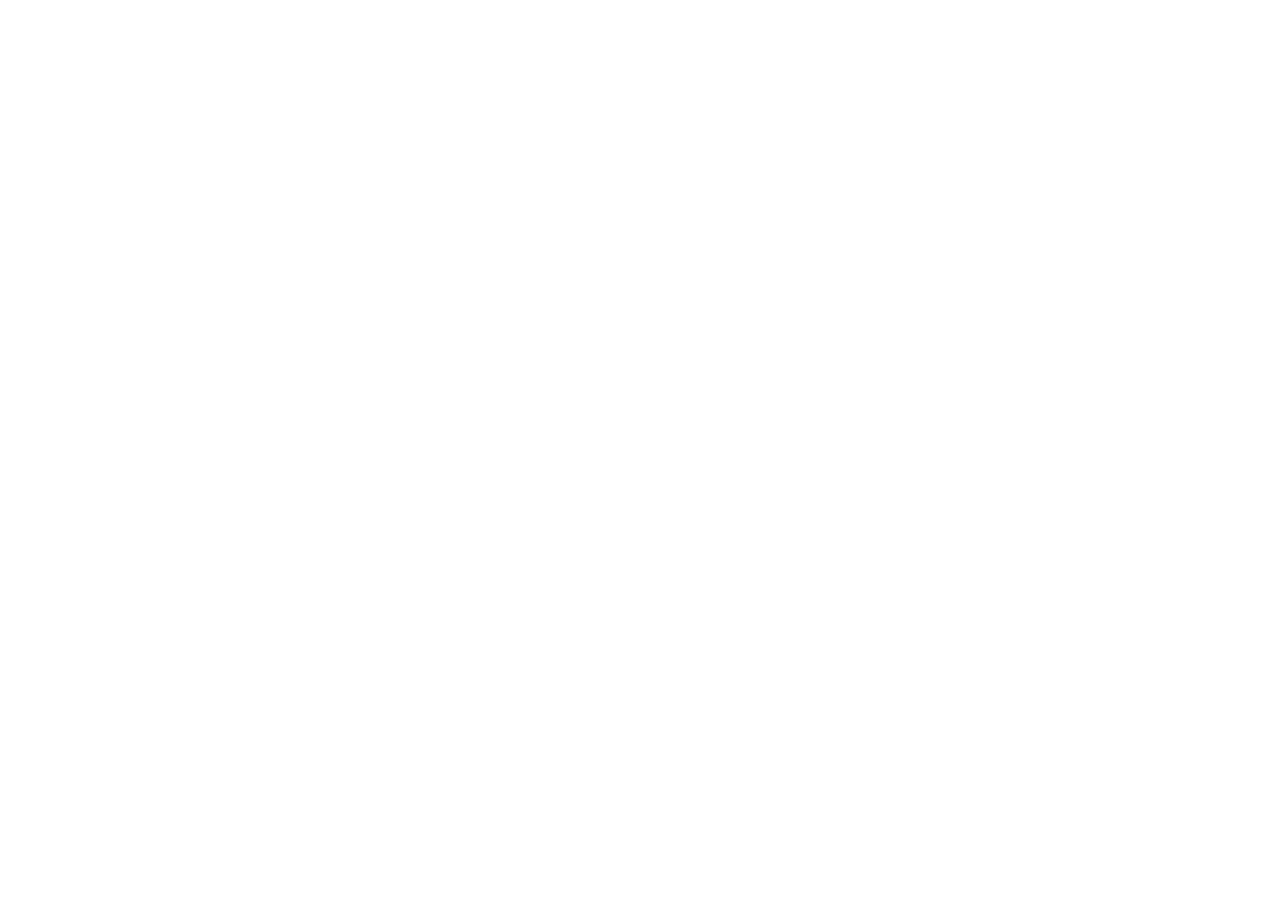
==== index.html @ 2098ab85 "create class06 object" ====
<!DOCTYPE html>
<html lang="en">
<head>
    <meta charset="UTF-8">
    <meta http-equiv="X-UA-Compatible" content="IE=edge">
    <meta name="viewport" content="width=device-width, initial-scale=1.0">
    <title>Document</title>
</head>
<body>
    
</body>
</html>
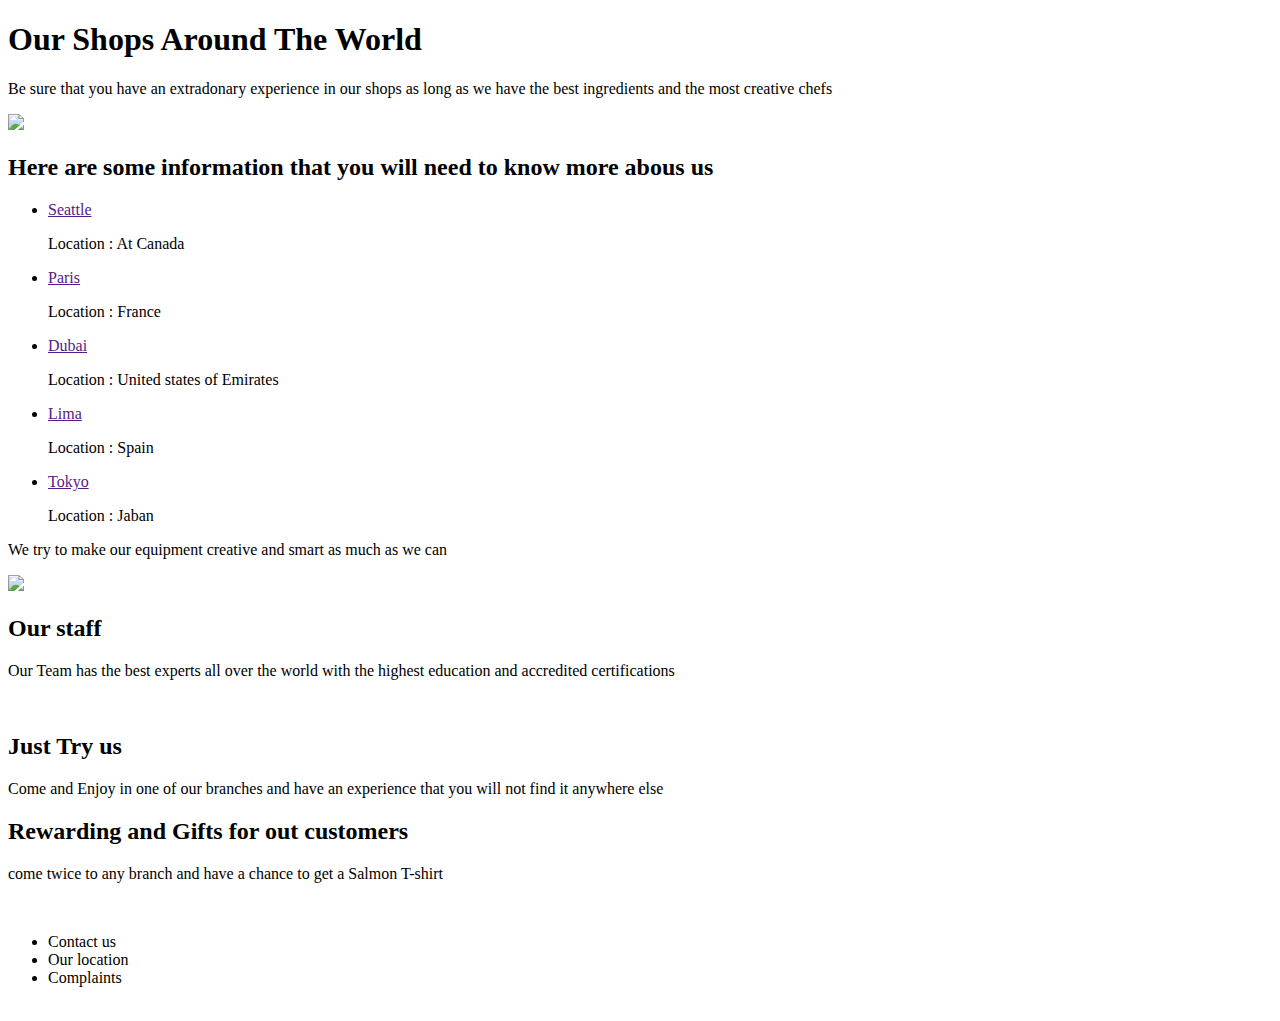
==== commit f00f8057: "Lab08b" ====
--- a/index.html
+++ b/index.html
@@ -4,9 +4,71 @@
     <meta charset="UTF-8">
     <meta http-equiv="X-UA-Compatible" content="IE=edge">
     <meta name="viewport" content="width=device-width, initial-scale=1.0">
+    <link href="sale.html">
     <title>Document</title>
 </head>
 <body>
+    <header>
+        <h1>Our Shops Around The World</h1>
+    </header>
+    <main>
+        <p>Be sure that you have an extradonary experience in our shops as long as we have the best ingredients and the most creative chefs</p>
+        <div>
+            <img src="https://raw.githubusercontent.com/LTUC/amman-201d33/main/class-08/lab-b/assets/chinook.jpg">
+        </div>
+
+       <div>
+           <h2>
+               Here are some information that you will need to know more abous us 
+           </h2>
+           <ul>
+           <li> <a href=""> Seattle</a></li>
+           <p>Location : At Canada</p>
+           <li><a href=""> Paris</a></li>
+           <p>Location : France</p>
+           <li><a href=""> Dubai</a></li>
+           <p>Location : United states of Emirates</p>
+           <li><a href="">Lima</a></li>
+           <p>Location : Spain</p>
+           <li><a href=""> Tokyo</a></li> 
+           <p>Location : Jaban</p>
+           </ul>
+       </div>
+       <div>
+           <p>We try to make our equipment creative and smart as much as we can</p>
+           <img src="https://github.com/LTUC/amman-201d33/blob/main/class-08/lab-b/assets/cutter.jpeg?raw=true" >
+       </div>
+       <div>
+           <h2>Our staff</h2>
+           <p>Our Team has the best experts all over the world with the highest education and accredited certifications</p>
+           <img src="https://github.com/LTUC/amman-201d33/blob/main/class-08/lab-b/assets/family.jpg?raw=true" alt="">
+       </div>
+       <div>
+           <h2>Just Try us</h2>
+           Come and Enjoy in one of our branches and have an experience that you will not find it anywhere else
+           <img src="https://github.com/LTUC/amman-201d33/blob/main/class-08/lab-b/assets/fish.jpg?raw=true" alt="">
+           <img src="https://github.com/LTUC/amman-201d33/blob/main/class-08/lab-b/assets/frosted-cookie.jpg?raw=true" alt="">
+       </div>
+       <div>
+           <h2>Rewarding and Gifts for out customers</h2>
+           <p>come twice to any branch and have a chance to get a Salmon T-shirt</p>
+           <img src="https://github.com/LTUC/amman-201d33/blob/main/class-08/lab-b/assets/shirt.jpg?raw=true" alt="">
+
+       </div>
+
+
+
+    </main>
+    <footer>
+        <ul>
+            
+            <li>Contact us</li>
+            <li>Our location</li>
+            <li>Complaints</li>
+            <img src="https://github.com/LTUC/amman-201d33/blob/main/class-08/lab-b/assets/salmon.png?raw=true" alt="">
+        </ul>
+
+    </footer>
     
 </body>
 </html>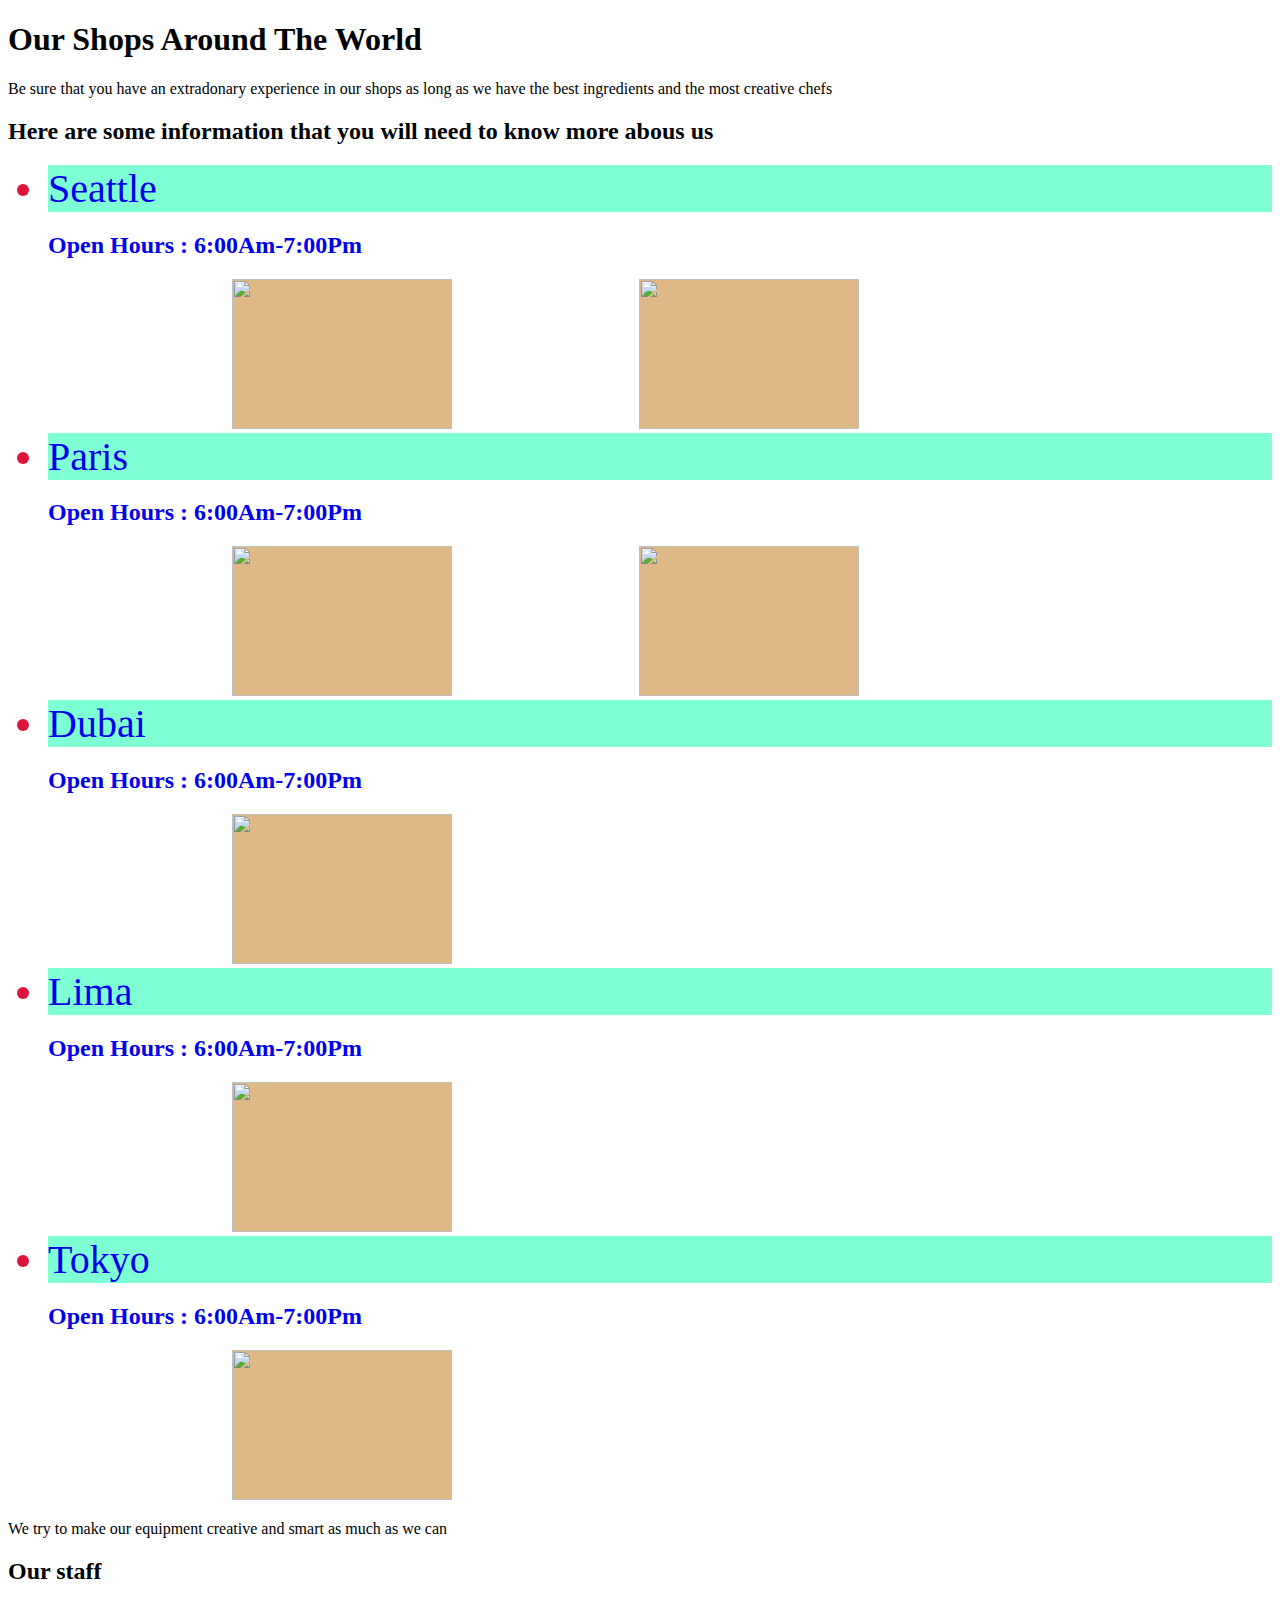
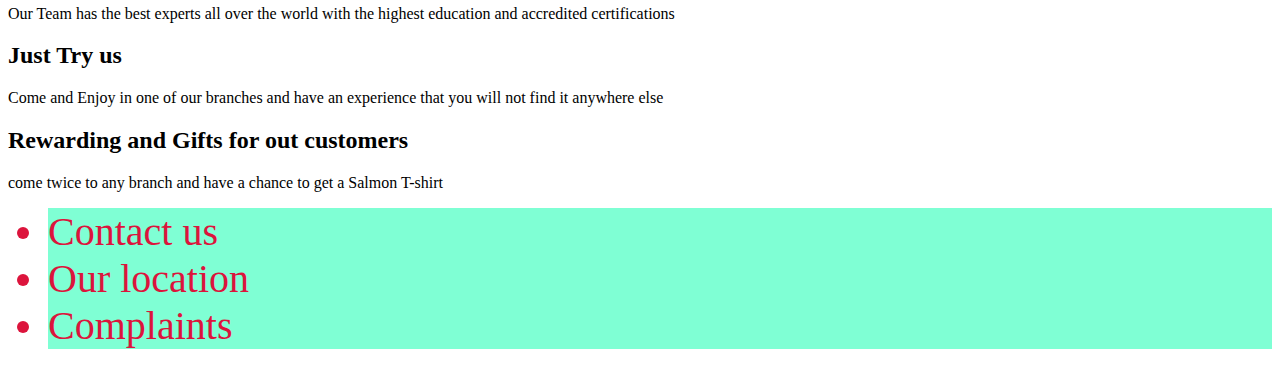
==== commit 6d480368: "Edite Lab08b and Lab07" ====
--- a/index.html
+++ b/index.html
@@ -4,17 +4,19 @@
     <meta charset="UTF-8">
     <meta http-equiv="X-UA-Compatible" content="IE=edge">
     <meta name="viewport" content="width=device-width, initial-scale=1.0">
-    <link href="sale.html">
+    <link href="css/index.css" type="text/css" rel="stylesheet"/>
+    
     <title>Document</title>
 </head>
 <body>
-    <header>
+    <header >
+        
         <h1>Our Shops Around The World</h1>
     </header>
     <main>
         <p>Be sure that you have an extradonary experience in our shops as long as we have the best ingredients and the most creative chefs</p>
         <div>
-            <img src="https://raw.githubusercontent.com/LTUC/amman-201d33/main/class-08/lab-b/assets/chinook.jpg">
+           
         </div>
 
        <div>
@@ -22,37 +24,56 @@
                Here are some information that you will need to know more abous us 
            </h2>
            <ul>
-           <li> <a href=""> Seattle</a></li>
-           <p>Location : At Canada</p>
-           <li><a href=""> Paris</a></li>
-           <p>Location : France</p>
-           <li><a href=""> Dubai</a></li>
-           <p>Location : United states of Emirates</p>
-           <li><a href="">Lima</a></li>
-           <p>Location : Spain</p>
-           <li><a href=""> Tokyo</a></li> 
-           <p>Location : Jaban</p>
+           <li> <a href="sale.html"> Seattle</a></li>
+
+           <h2><a href="sale.html"> Open Hours : 6:00Am-7:00Pm</a></h2>
+           <img src="https://github.com/LTUC/amman-201d33/blob/main/class-08/lab-b/assets/cutter.jpeg?raw=true" >
+           <img src="https://github.com/LTUC/amman-201d33/blob/main/class-08/lab-b/assets/family.jpg?raw=true" alt="">
+
+           <li><a href="sale.html"> Paris</a></li>
+           <h2><a href="sale.html"> Open Hours : 6:00Am-7:00Pm</a></h2>
+
+
+           <img src="https://github.com/LTUC/amman-201d33/blob/main/class-08/lab-b/assets/fish.jpg?raw=true" alt="">
+           <img src="https://github.com/LTUC/amman-201d33/blob/main/class-08/lab-b/assets/frosted-cookie.jpg?raw=true" alt="">
+           
+           <li><a href="sale.html"> Dubai</a></li>
+           <h2><a href="sale.html"> Open Hours : 6:00Am-7:00Pm</a></h2>
+
+           
+           <img src="https://github.com/LTUC/amman-201d33/blob/main/class-08/lab-b/assets/shirt.jpg?raw=true" alt="">
+
+
+           <li><a href="sale.html">Lima</a></li>
+           <h2><a href="sale.html"> Open Hours : 6:00Am-7:00Pm</a></h2>
+
+           <img src="https://github.com/LTUC/amman-201d33/blob/main/class-08/lab-b/assets/salmon.png?raw=true" >
+
+           <li><a href="sale.html"> Tokyo</a></li> 
+           <h2><a href="sale.html"> Open Hours : 6:00Am-7:00Pm</a></h2>
+
+           <img src="https://raw.githubusercontent.com/LTUC/amman-201d33/main/class-08/lab-b/assets/chinook.jpg">
+           
            </ul>
        </div>
        <div>
            <p>We try to make our equipment creative and smart as much as we can</p>
-           <img src="https://github.com/LTUC/amman-201d33/blob/main/class-08/lab-b/assets/cutter.jpeg?raw=true" >
+           
        </div>
        <div>
            <h2>Our staff</h2>
            <p>Our Team has the best experts all over the world with the highest education and accredited certifications</p>
-           <img src="https://github.com/LTUC/amman-201d33/blob/main/class-08/lab-b/assets/family.jpg?raw=true" alt="">
+           
        </div>
        <div>
            <h2>Just Try us</h2>
            Come and Enjoy in one of our branches and have an experience that you will not find it anywhere else
-           <img src="https://github.com/LTUC/amman-201d33/blob/main/class-08/lab-b/assets/fish.jpg?raw=true" alt="">
-           <img src="https://github.com/LTUC/amman-201d33/blob/main/class-08/lab-b/assets/frosted-cookie.jpg?raw=true" alt="">
+          
        </div>
        <div>
            <h2>Rewarding and Gifts for out customers</h2>
            <p>come twice to any branch and have a chance to get a Salmon T-shirt</p>
-           <img src="https://github.com/LTUC/amman-201d33/blob/main/class-08/lab-b/assets/shirt.jpg?raw=true" alt="">
+           
 
        </div>
 
@@ -65,7 +86,7 @@
             <li>Contact us</li>
             <li>Our location</li>
             <li>Complaints</li>
-            <img src="https://github.com/LTUC/amman-201d33/blob/main/class-08/lab-b/assets/salmon.png?raw=true" alt="">
+          
         </ul>
 
     </footer>
--- a/css/index.css
+++ b/css/index.css
@@ -0,0 +1,22 @@
+img { 
+    width: 220px;
+    height:150px;
+    background-color: burlywood;
+    margin-left: 15%;
+    
+    
+}
+
+ul li {
+    background-color: aquamarine;
+
+    font-size: 40px;
+    color: crimson;
+    
+}
+a{
+    text-decoration: none;
+
+    
+
+}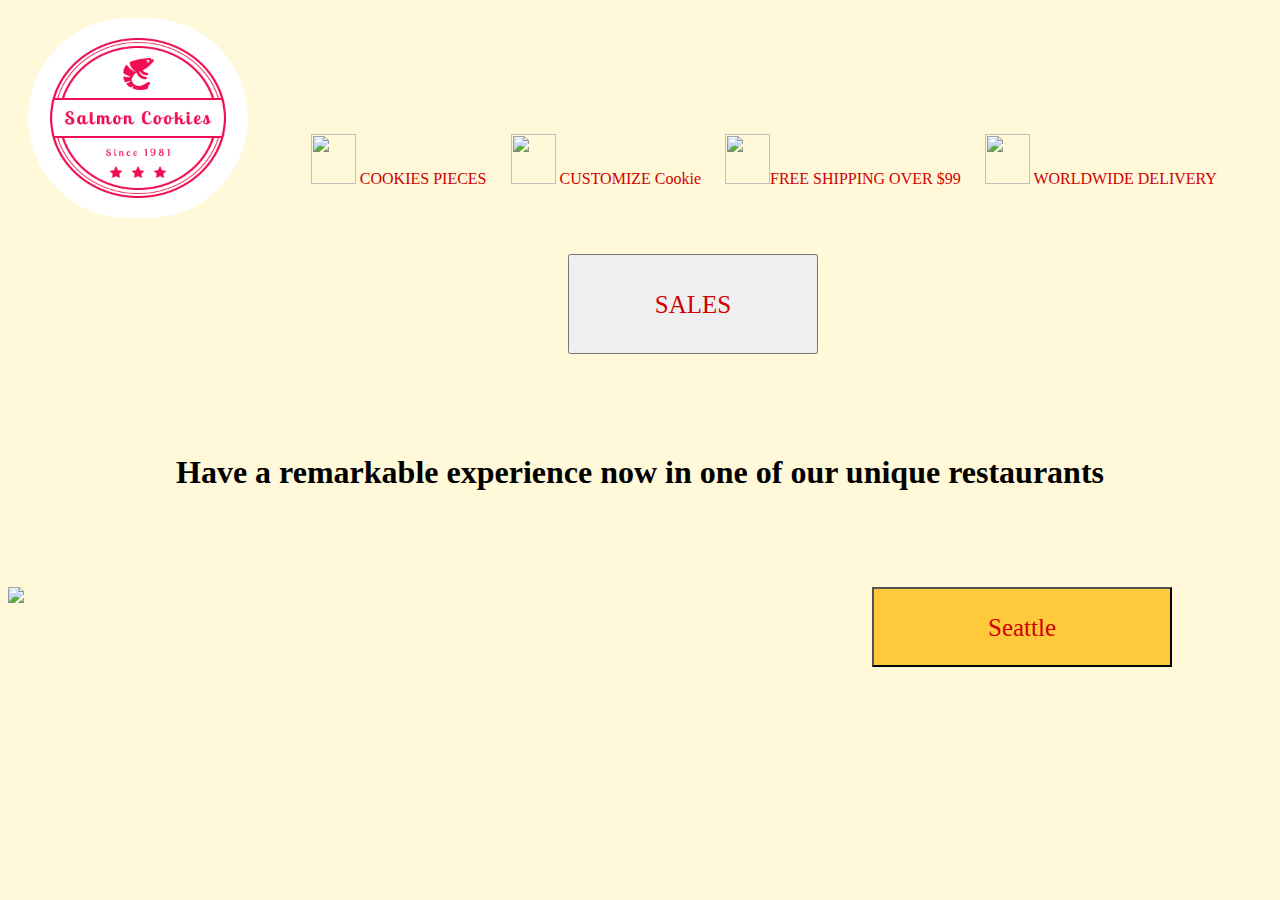
==== commit dfca14ec: "working in css" ====
--- a/index.html
+++ b/index.html
@@ -9,87 +9,38 @@
     <title>Document</title>
 </head>
 <body>
-    <header >
+   <header>
+       <div><img id="logo" src="img/logo.png"></div> 
+        <nav>
+            <ul>
+                <li >  <img class="navimg" src="https://image.flaticon.com/icons/png/128/1601/1601235.png" alt=""> <a href="www.google.com"> COOKIES PIECES</a> </li>
+                <li><img class="navimg"src="https://image.flaticon.com/icons/png/128/1601/1601233.png" alt=""> <a href="www.google.com">CUSTOMIZE Cookie</a> </li>
+                <li> <img class="navimg" src="https://image.flaticon.com/icons/png/128/2187/2187997.png" alt=""><a href="www.google.com">FREE SHIPPING OVER $99</a> </li>
+                <li><img class="navimg" src="https://image.flaticon.com/icons/png/128/3396/3396334.png" alt="">  <a href="www.google.com">WORLDWIDE DELIVERY</a></li> 
+            </ul>
+
+        </nav>
         
-        <h1>Our Shops Around The World</h1>
     </header>
+    <section><button id="button"><a href="sale.html">SALES</a> </button></section>
     <main>
-        <p>Be sure that you have an extradonary experience in our shops as long as we have the best ingredients and the most creative chefs</p>
+        <div><h1>Have a remarkable experience now in one of our unique restaurants</h1></div>
         <div>
+            <button class="cc"><a href="www.google.com"> Seattle</a></button>
+            </div>
            
+            <div>
+            <img  class="places" src="https://istanbulonfood.com/wp-content/uploads/2021/06/ajia-restaurant2-1024x576.jpeg.webp" >
         </div>
+      
 
-       <div>
-           <h2>
-               Here are some information that you will need to know more abous us 
-           </h2>
-           <ul>
-           <li> <a href="sale.html"> Seattle</a></li>
-
-           <h2><a href="sale.html"> Open Hours : 6:00Am-7:00Pm</a></h2>
-           <img src="https://github.com/LTUC/amman-201d33/blob/main/class-08/lab-b/assets/cutter.jpeg?raw=true" >
-           <img src="https://github.com/LTUC/amman-201d33/blob/main/class-08/lab-b/assets/family.jpg?raw=true" alt="">
-
-           <li><a href="sale.html"> Paris</a></li>
-           <h2><a href="sale.html"> Open Hours : 6:00Am-7:00Pm</a></h2>
-
-
-           <img src="https://github.com/LTUC/amman-201d33/blob/main/class-08/lab-b/assets/fish.jpg?raw=true" alt="">
-           <img src="https://github.com/LTUC/amman-201d33/blob/main/class-08/lab-b/assets/frosted-cookie.jpg?raw=true" alt="">
-           
-           <li><a href="sale.html"> Dubai</a></li>
-           <h2><a href="sale.html"> Open Hours : 6:00Am-7:00Pm</a></h2>
+        
 
            
-           <img src="https://github.com/LTUC/amman-201d33/blob/main/class-08/lab-b/assets/shirt.jpg?raw=true" alt="">
-
-
-           <li><a href="sale.html">Lima</a></li>
-           <h2><a href="sale.html"> Open Hours : 6:00Am-7:00Pm</a></h2>
-
-           <img src="https://github.com/LTUC/amman-201d33/blob/main/class-08/lab-b/assets/salmon.png?raw=true" >
-
-           <li><a href="sale.html"> Tokyo</a></li> 
-           <h2><a href="sale.html"> Open Hours : 6:00Am-7:00Pm</a></h2>
-
-           <img src="https://raw.githubusercontent.com/LTUC/amman-201d33/main/class-08/lab-b/assets/chinook.jpg">
-           
-           </ul>
-       </div>
-       <div>
-           <p>We try to make our equipment creative and smart as much as we can</p>
-           
-       </div>
-       <div>
-           <h2>Our staff</h2>
-           <p>Our Team has the best experts all over the world with the highest education and accredited certifications</p>
-           
-       </div>
-       <div>
-           <h2>Just Try us</h2>
-           Come and Enjoy in one of our branches and have an experience that you will not find it anywhere else
-          
-       </div>
-       <div>
-           <h2>Rewarding and Gifts for out customers</h2>
-           <p>come twice to any branch and have a chance to get a Salmon T-shirt</p>
-           
-
-       </div>
-
-
+                
 
     </main>
-    <footer>
-        <ul>
-            
-            <li>Contact us</li>
-            <li>Our location</li>
-            <li>Complaints</li>
-          
-        </ul>
-
-    </footer>
-    
-</body>
-</html>+        
+    </body>
+        
+        --- a/css/index.css
+++ b/css/index.css
@@ -1,22 +1,128 @@
-img { 
+
+#logo {
+    float: left;
     width: 220px;
-    height:150px;
-    background-color: burlywood;
-    margin-left: 15%;
+    height: 200px;
+    margin-left: 20px;
+    padding-left: 0px;
+    margin-top: 10px;
+    border-radius:150px;
+    
+}
+
+header nav {
+    float: right;
+    margin-top: 100px;
+    background-image: url(https://encrypted-tbn0.gstatic.com/images?q=tbn:ANd9GcTW5s7T9bAx40zgYr4hupK3BoNyTs152145Aw&usqp=CAU);
+background-position: 0vmin;
+width:80% ;
+
+}
+header nav ul li {
+    display: inline-block;
+    padding: 10px;
+    font-family: 'Tourney', cursive;
+    
+    
+    
     
     
 }
+header nav ul li img {
+    width: 45px;
+    height: 50px;
+    
+   
 
-ul li {
-    background-color: aquamarine;
+}
 
-    font-size: 40px;
-    color: crimson;
+a{text-decoration: none;
+
+}
+
+a:hover {
+    background-color: burlywood; }
+
+    
+    header nav ul li a {
+        text-decoration: none;
+        color: #CF0000;
+    }
+     
+    body{
+       /* background-image: url(https://as2.ftcdn.net/v2/jpg/01/03/67/69/500_F_103676935_Meq9OyVrQzB5DoZADRvSn90YCnXYqgl2.jpg); */
+       /* background-size: 100vmax; */
+       background-color: #FFF8D9;
+    }
+
+    #button{
+        margin-top: 40px;
+        margin-left: 320px;
+        width: 250px;
+        height: 100px;
+        font-size: 25px;
+        /* background-color: #FF005C; */
+        /* color: #CF0000; */
+    }
+    button:hover{
+        background-color: #890596;
+        
+        
+    }
+
+    #button a {
+        color: #CF0000;
+        font-family:  'Alfa Slab One', cursive;
+    }
+
+
+ .places{
+     margin-top:75px;
+     width: 50%;
+     float: left;
+
+    
+} 
+
+
+/* main img {
+    height: 100px;
+    width: 50%;
+    margin-bottom: 200px;
+} */
+
+main h1 {
+    text-align: center;
+    margin-top: 100px;
+    font-family: 'Caveat', cursive;;
     
 }
-a{
-    text-decoration: none;
 
+/* main h2 {
+    font-family: 'Orbitron', sans-serif;;
+    
+    font-stretch: wider;
+} */
+
+.cc{
+    
+    margin-top: 75px;
+    width: 300px;
+    height: 80px;
+    margin-right: 100px;
+    float: right;
+    font-size: 25px;
+    background-color:#FFC93C;
+    
     
 
-}+}
+
+.cc a {
+    color: #CF0000;
+    font-family: cursive;
+
+}
+
+
+
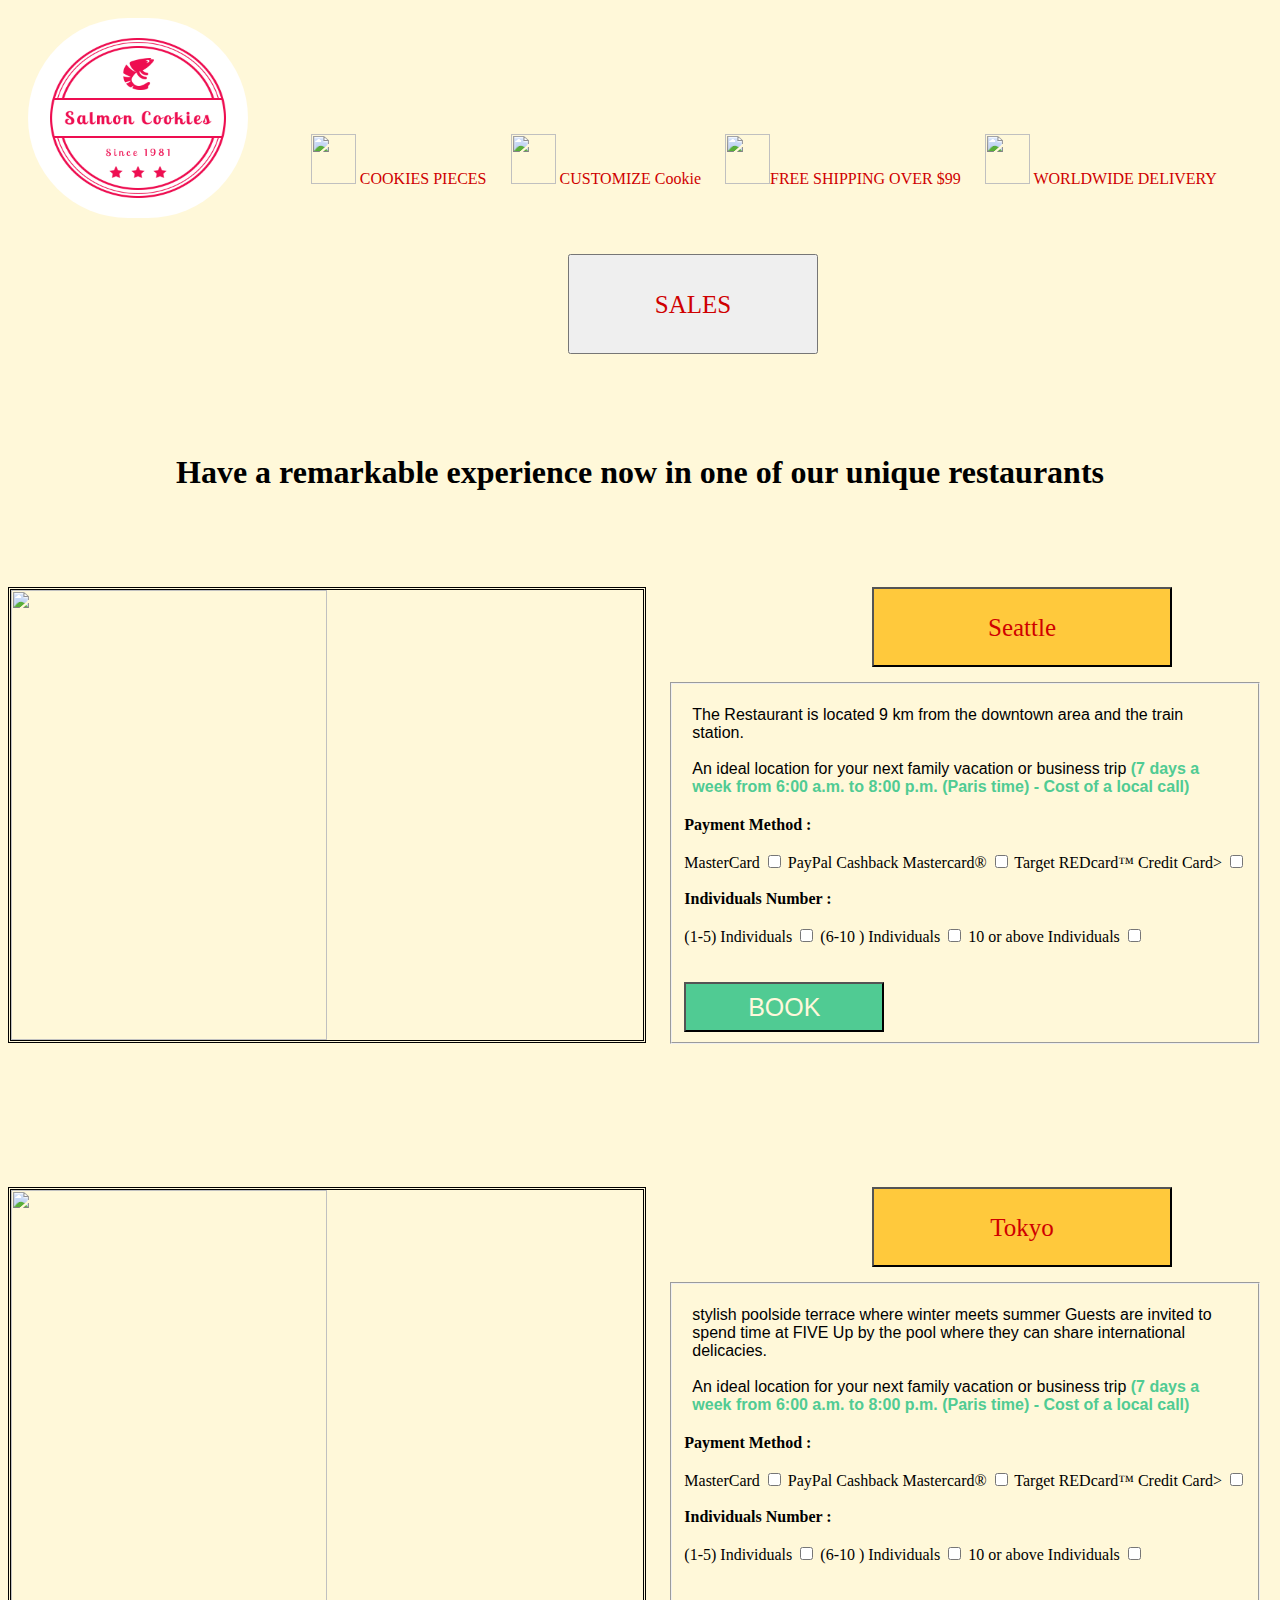
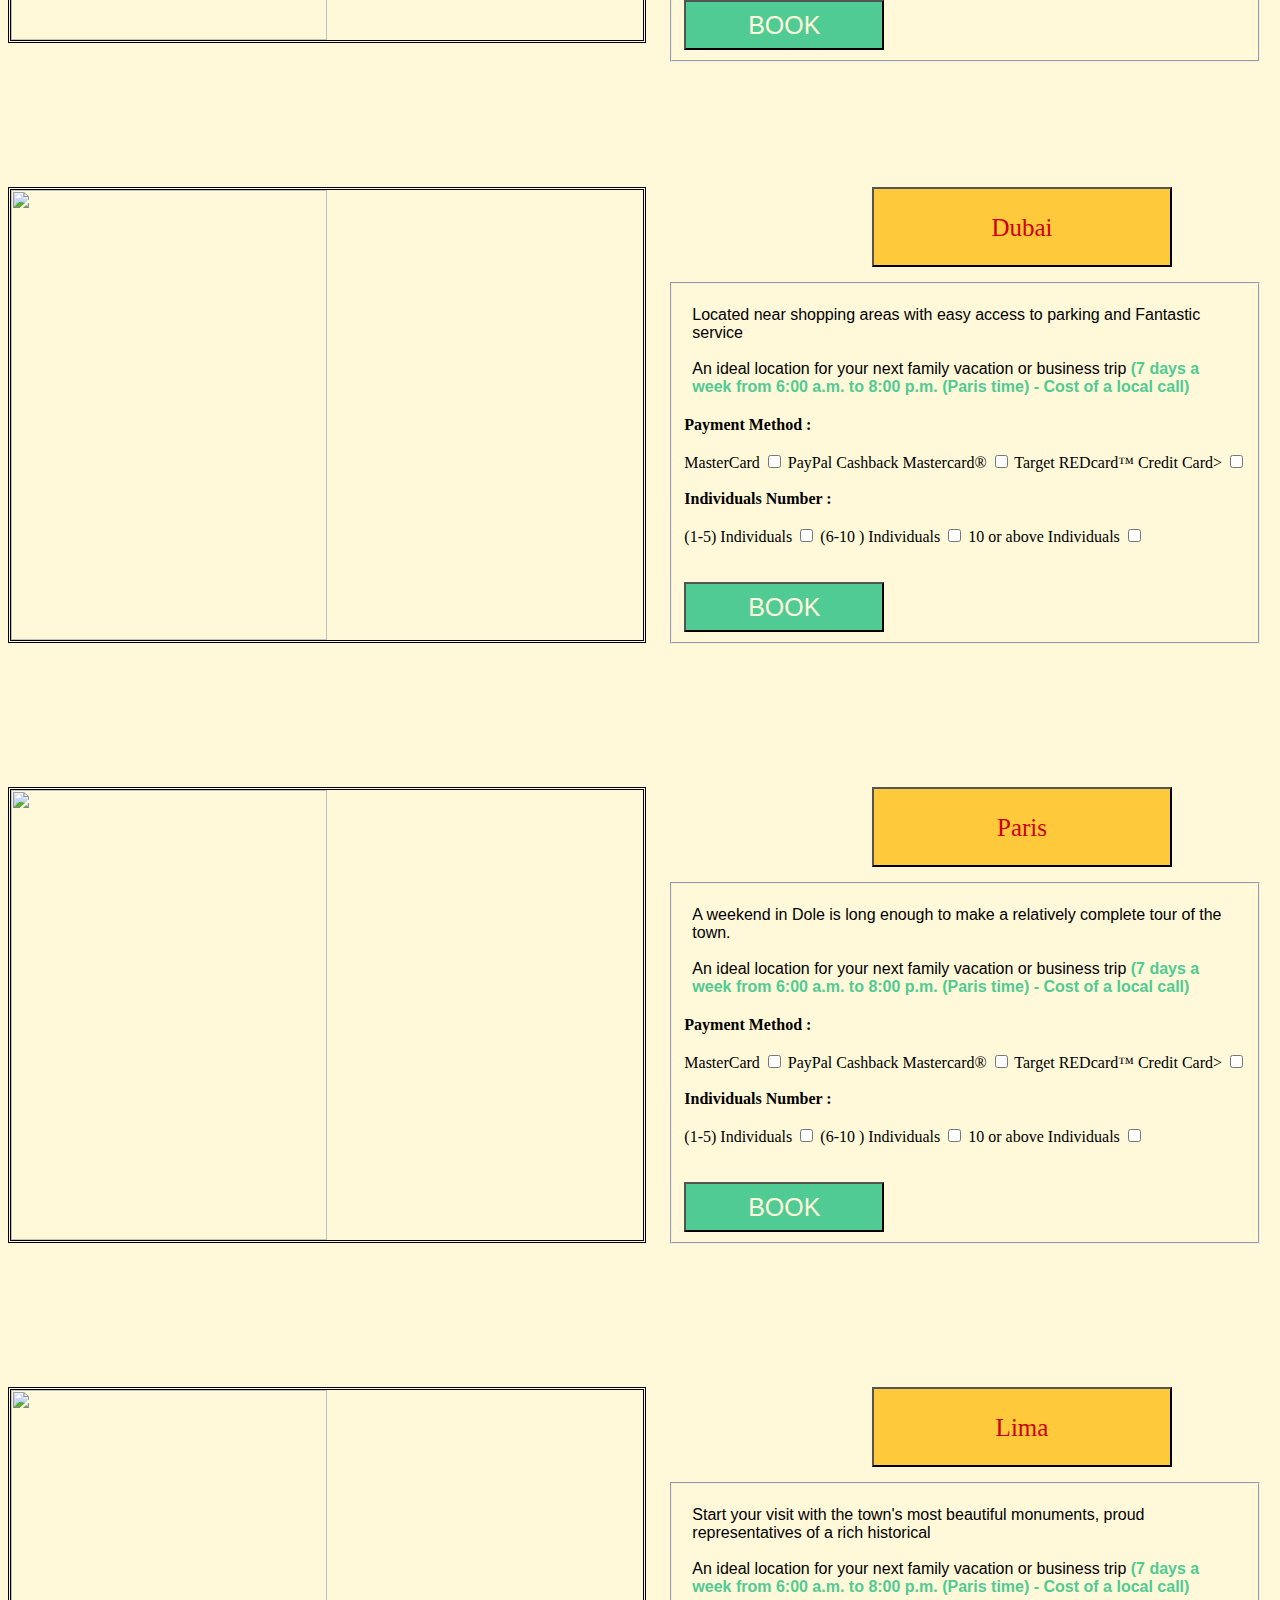
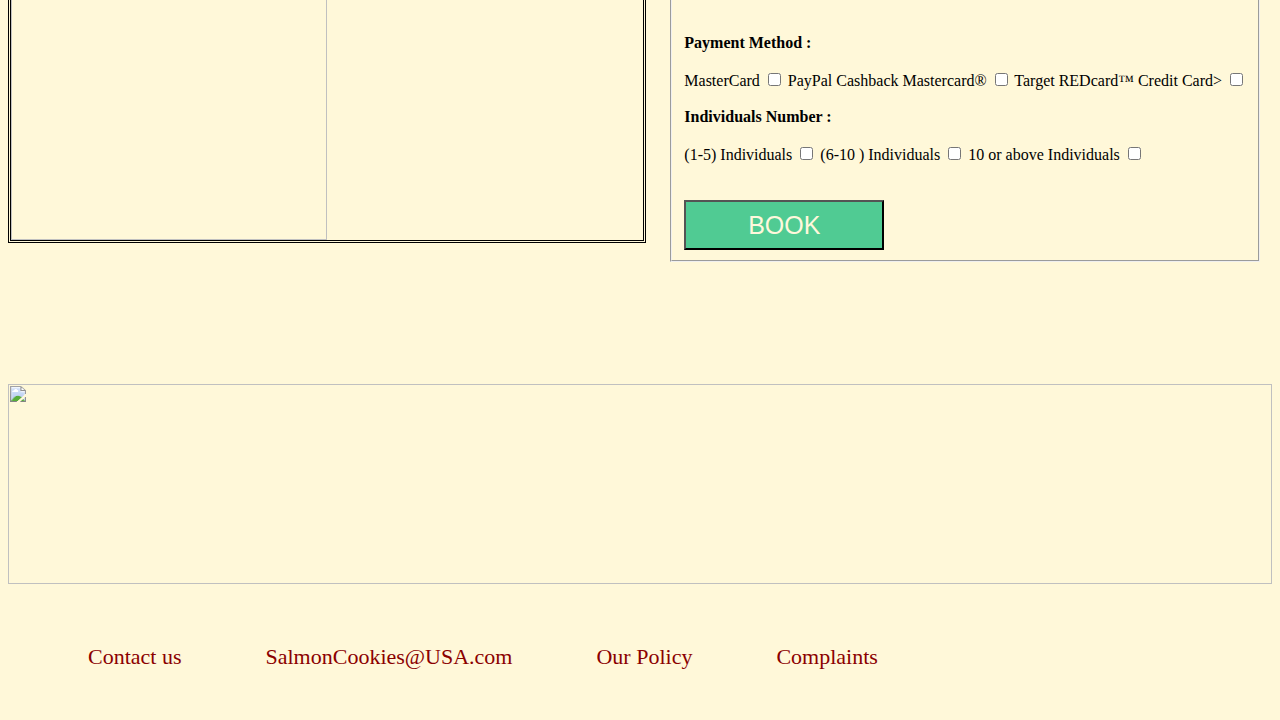
==== commit 5b86b2f6: "finish salmon cookies project" ====
--- a/index.html
+++ b/index.html
@@ -1,46 +1,397 @@
 <!DOCTYPE html>
 <html lang="en">
+
 <head>
     <meta charset="UTF-8">
     <meta http-equiv="X-UA-Compatible" content="IE=edge">
     <meta name="viewport" content="width=device-width, initial-scale=1.0">
-    <link href="css/index.css" type="text/css" rel="stylesheet"/>
-    
+    <link href="css/index.css" type="text/css" rel="stylesheet" />
+
     <title>Document</title>
 </head>
+
 <body>
-   <header>
-       <div><img id="logo" src="img/logo.png"></div> 
+    <header>
+        <div><img id="logo" src="img/logo.png"></div>
         <nav>
             <ul>
-                <li >  <img class="navimg" src="https://image.flaticon.com/icons/png/128/1601/1601235.png" alt=""> <a href="www.google.com"> COOKIES PIECES</a> </li>
-                <li><img class="navimg"src="https://image.flaticon.com/icons/png/128/1601/1601233.png" alt=""> <a href="www.google.com">CUSTOMIZE Cookie</a> </li>
-                <li> <img class="navimg" src="https://image.flaticon.com/icons/png/128/2187/2187997.png" alt=""><a href="www.google.com">FREE SHIPPING OVER $99</a> </li>
-                <li><img class="navimg" src="https://image.flaticon.com/icons/png/128/3396/3396334.png" alt="">  <a href="www.google.com">WORLDWIDE DELIVERY</a></li> 
+                <li> <img class="navimg" src="https://image.flaticon.com/icons/png/128/1601/1601235.png" alt=""> <a
+                        href="www.google.com"> COOKIES PIECES</a> </li>
+                <li><img class="navimg" src="https://image.flaticon.com/icons/png/128/1601/1601233.png" alt=""> <a
+                        href="www.google.com">CUSTOMIZE Cookie</a> </li>
+                <li> <img class="navimg" src="https://image.flaticon.com/icons/png/128/2187/2187997.png" alt=""><a
+                        href="www.google.com">FREE SHIPPING OVER $99</a> </li>
+                <li><img class="navimg" src="https://image.flaticon.com/icons/png/128/3396/3396334.png" alt=""> <a
+                        href="www.google.com">WORLDWIDE DELIVERY</a></li>
             </ul>
 
         </nav>
-        
+
     </header>
     <section><button id="button"><a href="sale.html">SALES</a> </button></section>
     <main>
-        <div><h1>Have a remarkable experience now in one of our unique restaurants</h1></div>
         <div>
-            <button class="cc"><a href="www.google.com"> Seattle</a></button>
-            </div>
-           
-            <div>
-            <img  class="places" src="https://istanbulonfood.com/wp-content/uploads/2021/06/ajia-restaurant2-1024x576.jpeg.webp" >
-        </div>
-      
-
+            <h1>Have a remarkable experience now in one of our unique restaurants</h1>
+        </div>
+
+        <div class="parent">
+            <div class="repe">
+
+                <button class="cc"><a href="www.google.com"> Seattle</a></button>
+
+                <fieldset class="para">
+                    <p class="vv">The Restaurant is located 9 km from the downtown area and the train station. 
+                        <br>
+                        <br>
+
+                        An ideal location for your next family vacation or business trip<strong class="strong">
+                            (7 days a week from 6:00 a.m. to 8:00 p.m. (Paris time) - Cost of a local call)</strong>
+                    </p>
+                    <br>
+                    <br>
+                    <br>
+                    <br>
+                    <br>
+                    <br>
+                    <br>
+
+
+                    <label for="Payment Method "><strong class="payment">Payment Method :</strong> </label>
+                    <br>
+                    <br>
+                    <label for="MasterCard">MasterCard</label>
+                    <input type="checkbox" name="MasterCard" id="MasterCard" required>
+
+                    <label for="PayPal Cashback Mastercard®">PayPal Cashback Mastercard® </label>
+                    <input type="checkbox" name="PayPal Cashback Mastercard®" id="PayPal Cashback Mastercard®">
+
+
+                    <label for="Target REDcard™ Credit Card">Target REDcard™ Credit Card> </label>
+                    <input type="checkbox" name="Target REDcard™ Credit Card" id="Target REDcard™ Credit Card">
+                    <br>
+                    <br>
+                    <label for="Find your table for any occasion"> <strong class="payment">Individuals Number :</strong> </label>
+                    <br>
+                    <br>
+                    <label for="(1-5)">(1-5) Individuals</label>
+                    <input type="checkbox">
+                    <label for="(6-10)">(6-10 ) Individuals</label>
+                    <input type="checkbox">
+                    <label for="10 or above">10 or above Individuals</label>
+                    <input type="checkbox">
+
+                    <br>
+                    <br>
+                    <br>
+                    <input type="submit" value="BOOK" id="Book">
+
+
+
+
+                </fieldset>
+
+
+            </div>
+
+            <div>
+                <img class="places"
+                    src="https://istanbulonfood.com/wp-content/uploads/2021/06/ajia-restaurant2-1024x576.jpeg.webp">
+
+
+            </div>
+        </div>
+        <div class="parent">
+            <div class="repe">
+
+                <button class="cc"><a href="www.google.com"> Tokyo</a></button>
+
+                <fieldset class="para">
+                    <p class="vv">stylish poolside terrace where winter meets summer
+                        Guests are invited to spend time at FIVE Up by the pool where they can share international delicacies.
+                        
+                        <br>
+
+                        
+                        <br>
+                        An ideal location for your next family vacation or business trip<strong class="strong">
+                            (7 days a week from 6:00 a.m. to 8:00 p.m. (Paris time) - Cost of a local call)</strong>
+                    </p>
+                    <br>
+                    <br>
+                    <br>
+                    <br>
+                    <br>
+                    <br>
+                    <br>
+                    <br>
+
+
+                    <label for="Payment Method "><strong class="payment">Payment Method :</strong> </label>
+                    <br>
+                    <br>
+                    <label for="MasterCard">MasterCard</label>
+                    <input type="checkbox" name="MasterCard" id="MasterCard" required>
+
+                    <label for="PayPal Cashback Mastercard®">PayPal Cashback Mastercard® </label>
+                    <input type="checkbox" name="PayPal Cashback Mastercard®" id="PayPal Cashback Mastercard®">
+
+
+                    <label for="Target REDcard™ Credit Card">Target REDcard™ Credit Card> </label>
+                    <input type="checkbox" name="Target REDcard™ Credit Card" id="Target REDcard™ Credit Card">
+                    <br>
+                    <br>
+                    <label for="Find your table for any occasion"> <strong class="payment">Individuals Number :</strong> </label>
+                    <br>
+                    <br>
+                    <label for="(1-5)">(1-5) Individuals</label>
+                    <input type="checkbox">
+                    <label for="(6-10)">(6-10 ) Individuals</label>
+                    <input type="checkbox">
+                    <label for="10 or above">10 or above Individuals</label>
+                    <input type="checkbox">
+
+                    <br>
+                    <br>
+                    <br>
+                    <input type="submit" value="BOOK" id="Book">
+
+
+
+
+                </fieldset>
+
+
+            </div>
+
+            <div>
+                <img class="places"
+                    src="https://i1.wp.com/melscoffeetravels.com/wp-content/uploads/2019/10/Chatei-Hatou_Theke.jpg?resize=1080%2C675&ssl=1">
+
+
+            </div>
+        </div>
         
-
-           
-                
+        <div class="parent">
+            <div class="repe">
+
+                <button class="cc"><a href="www.google.com"> Dubai</a></button>
+
+                <fieldset class="para">
+                    <p class="vv">Located near shopping areas with easy access to parking and Fantastic service 
+                        <br>
+                        <br>
+
+                        An ideal location for your next family vacation or business trip<strong class="strong">
+                            (7 days a week from 6:00 a.m. to 8:00 p.m. (Paris time) - Cost of a local call)</strong>
+                    </p>
+                    <br>
+                    <br>
+                    <br>
+                    <br>
+                    <br>
+                    <br>
+                    <br>
+
+
+                    <label for="Payment Method "><strong class="payment">Payment Method :</strong> </label>
+                    <br>
+                    <br>
+                    <label for="MasterCard">MasterCard</label>
+                    <input type="checkbox" name="MasterCard" id="MasterCard" required>
+
+                    <label for="PayPal Cashback Mastercard®">PayPal Cashback Mastercard® </label>
+                    <input type="checkbox" name="PayPal Cashback Mastercard®" id="PayPal Cashback Mastercard®">
+
+
+                    <label for="Target REDcard™ Credit Card">Target REDcard™ Credit Card> </label>
+                    <input type="checkbox" name="Target REDcard™ Credit Card" id="Target REDcard™ Credit Card">
+                    <br>
+                    <br>
+                    <label for="Find your table for any occasion"> <strong class="payment">Individuals Number :</strong> </label>
+                    <br>
+                    <br>
+                    <label for="(1-5)">(1-5) Individuals</label>
+                    <input type="checkbox">
+                    <label for="(6-10)">(6-10 ) Individuals</label>
+                    <input type="checkbox">
+                    <label for="10 or above">10 or above Individuals</label>
+                    <input type="checkbox">
+
+                    <br>
+                    <br>
+                    <br>
+                    <input type="submit" value="BOOK" id="Book">
+
+
+
+
+                </fieldset>
+
+
+            </div>
+
+            <div>
+                <img class="places"
+                    src="https://www.finedininglovers.com/sites/g/files/xknfdk626/files/styles/open_graph_image/public/Original_16974_Tomo-restaurant-Dubai-TP.jpg?itok=tO1YRCiq">
+
+
+            </div>
+        </div>
+        <div class="parent">
+            <div class="repe">
+
+                <button class="cc"><a href="www.google.com"> Paris</a></button>
+
+                <fieldset class="para">
+                    <p class="vv">A weekend in Dole is long enough to make a relatively complete tour of the town.
+                        <br>
+                        <br>
+
+                        An ideal location for your next family vacation or business trip<strong class="strong">
+                            (7 days a week from 6:00 a.m. to 8:00 p.m. (Paris time) - Cost of a local call)</strong>
+                    </p>
+                    <br>
+                    <br>
+                    <br>
+                    <br>
+                    <br>
+                    <br>
+                    <br>
+
+
+                    <label for="Payment Method "><strong class="payment">Payment Method :</strong> </label>
+                    <br>
+                    <br>
+                    <label for="MasterCard">MasterCard</label>
+                    <input type="checkbox" name="MasterCard" id="MasterCard" required>
+
+                    <label for="PayPal Cashback Mastercard®">PayPal Cashback Mastercard® </label>
+                    <input type="checkbox" name="PayPal Cashback Mastercard®" id="PayPal Cashback Mastercard®">
+
+
+                    <label for="Target REDcard™ Credit Card">Target REDcard™ Credit Card> </label>
+                    <input type="checkbox" name="Target REDcard™ Credit Card" id="Target REDcard™ Credit Card">
+                    <br>
+                    <br>
+                    <label for="Find your table for any occasion"> <strong class="payment">Individuals Number :</strong> </label>
+                    <br>
+                    <br>
+                    <label for="(1-5)">(1-5) Individuals</label>
+                    <input type="checkbox">
+                    <label for="(6-10)">(6-10 ) Individuals</label>
+                    <input type="checkbox">
+                    <label for="10 or above">10 or above Individuals</label>
+                    <input type="checkbox">
+
+                    <br>
+                    <br>
+                    <br>
+                    <input type="submit" value="BOOK" id="Book">
+
+
+
+                </fieldset>
+
+
+            </div>
+
+            <div>
+                <img class="places"
+                    src="https://media.timeout.com/images/105387012/630/472/image.jpg">
+
+
+            </div>
+        </div>
+        <div class="parent">
+            <div class="repe">
+
+                <button class="cc"><a href="www.google.com"> Lima</a></button>
+
+                <fieldset class="para">
+                    <p class="vv"> Start your visit with the town's most beautiful monuments, proud representatives of a rich historical  
+                        <br>
+                        <br>
+
+                        An ideal location for your next family vacation or business trip<strong class="strong">
+                        (7 days a week from 6:00 a.m. to 8:00 p.m. (Paris time) - Cost of a local call)</strong>
+                    </p>
+                    <br>
+                    <br>
+                    <br>
+                    <br>
+                    <br>
+                    <br>
+                    <br>
+                    <br>
+
+
+                    <label for="Payment Method "><strong class="payment">Payment Method :</strong> </label>
+                    <br>
+                    <br>
+                    <label for="MasterCard">MasterCard</label>
+                    <input type="checkbox" name="MasterCard" id="MasterCard" required>
+
+                    <label for="PayPal Cashback Mastercard®">PayPal Cashback Mastercard® </label>
+                    <input type="checkbox" name="PayPal Cashback Mastercard®" id="PayPal Cashback Mastercard®">
+
+
+                    <label for="Target REDcard™ Credit Card">Target REDcard™ Credit Card> </label>
+                    <input type="checkbox" name="Target REDcard™ Credit Card" id="Target REDcard™ Credit Card">
+                    <br>
+                    <br>
+                    <label for="Find your table for any occasion"> <strong class="payment">Individuals Number :</strong> </label>
+                    <br>
+                    <br>
+                    <label for="(1-5)">(1-5) Individuals</label>
+                    <input type="checkbox">
+                    <label for="(6-10)">(6-10 ) Individuals</label>
+                    <input type="checkbox">
+                    <label for="10 or above">10 or above Individuals</label>
+                    <input type="checkbox">
+
+                    <br>
+                    <br>
+                    <br>
+                    <input type="submit" value="BOOK" id="Book">
+
+
+
+
+                </fieldset>
+
+
+            </div>
+
+            <div>
+                <img class="places"
+                    src="https://www.peruforless.com/blog/wp-content/uploads/2013/06/maras-restaurant-interior-1.jpg">
+
+
+            </div>
+        </div>
+
+        
+
+
+
 
     </main>
-        
-    </body>
-        
-        +    <footer>
+        <br>
+        <br>
+        <br>
+        <br>
+
+        <img id="footerr" src="https://raw.githubusercontent.com/LTUC/amman-201d33/main/class-08/lab-b/assets/chinook.jpg" >
+
+        <nav>
+            <ul>
+                <li><a href="">Contact us</a> </li>
+                <li><a href="">SalmonCookies@USA.com</a> </li>
+                <li><a href="">Our Policy</a> </li>
+                <li><a href="">Complaints</a> </li>
+            </ul>
+        </nav>
+    </footer>
+
+</body>--- a/css/index.css
+++ b/css/index.css
@@ -80,6 +80,8 @@
      margin-top:75px;
      width: 50%;
      float: left;
+     height: 450px;
+     border-style: double  ;
 
     
 } 
@@ -95,14 +97,15 @@
     text-align: center;
     margin-top: 100px;
     font-family: 'Caveat', cursive;;
-    
-}
-
-/* main h2 {
+    /* background-color: blue; */
+    
+}
+
+main h2 {
     font-family: 'Orbitron', sans-serif;;
     
     font-stretch: wider;
-} */
+} 
 
 .cc{
     
@@ -115,14 +118,89 @@
     background-color:#FFC93C;
     
     
+    
+    
 
 }
 
 .cc a {
     color: #CF0000;
     font-family: cursive;
-
-}
-
-
-
+    
+
+}
+
+
+.para{
+    position: absolute;
+    top: 170px;
+    right: 10px;
+    
+   
+}
+
+.repe{
+    position: relative;
+    /* background-color: black; */
+    /* height: 500px; */
+    
+}
+
+.vv{
+    float: right;
+    position: absolute;
+    left: 20px;
+    right: 20px;
+    font-family: 'DM Sans', sans-serif;
+}
+
+#second{
+    position: fixed;
+    bottom: 0px;
+    right: 0px;
+    
+}
+
+.parent{
+    display: block;
+    /* background-color: #CF0000; */
+    height: 600px;
+}
+
+.strong{
+    color: #50CB93 ;
+}
+
+
+#Book{
+
+    background-color:  #50CB93;
+    width: 200px;
+    height: 50px;
+    color: cornsilk;
+    font-size: 25px;
+}
+
+footer{
+    
+    
+    height: 400px;
+    width: 100%;
+}
+
+#footerr{
+    height: 200px;
+    width: 100%;
+}
+
+footer nav ul li {
+    display: inline-block;
+    padding: 40px;
+    font-size: 22px;
+  
+}
+
+footer nav ul li a {
+    color: darkred;
+
+}